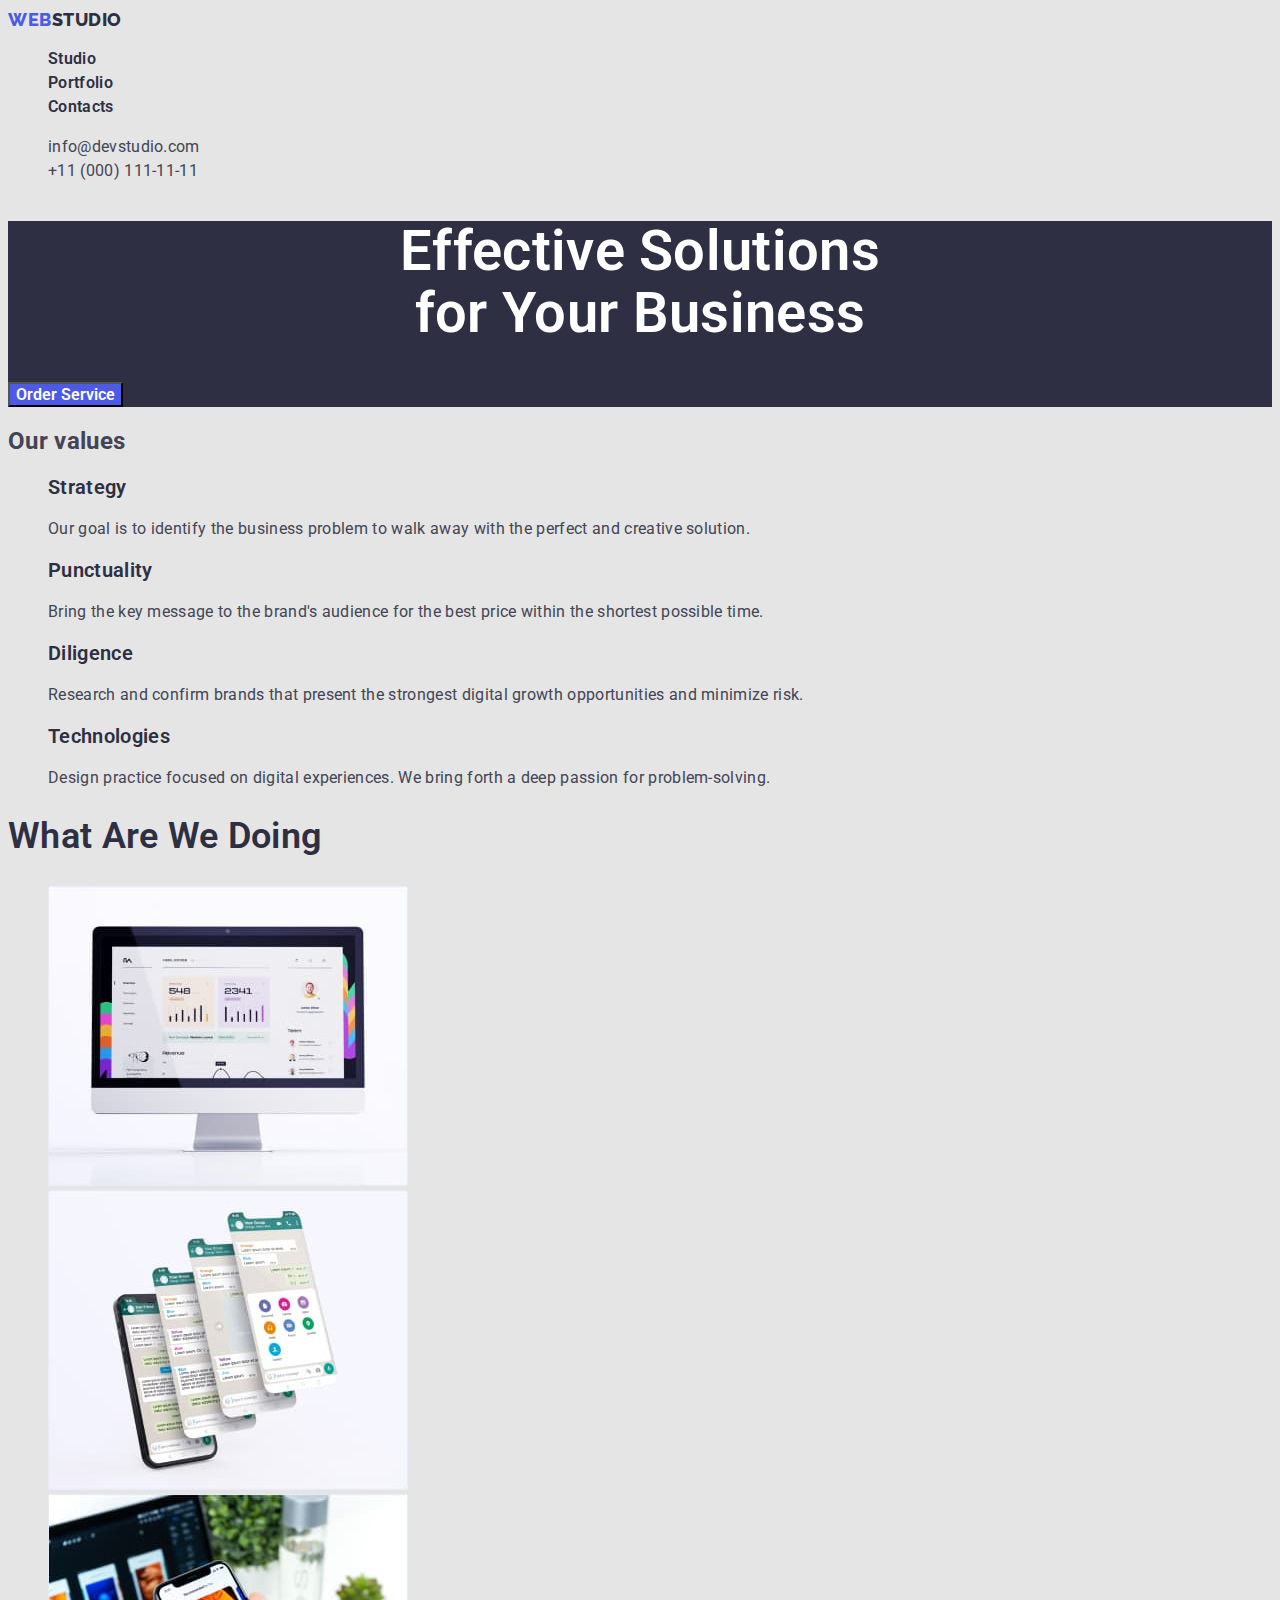
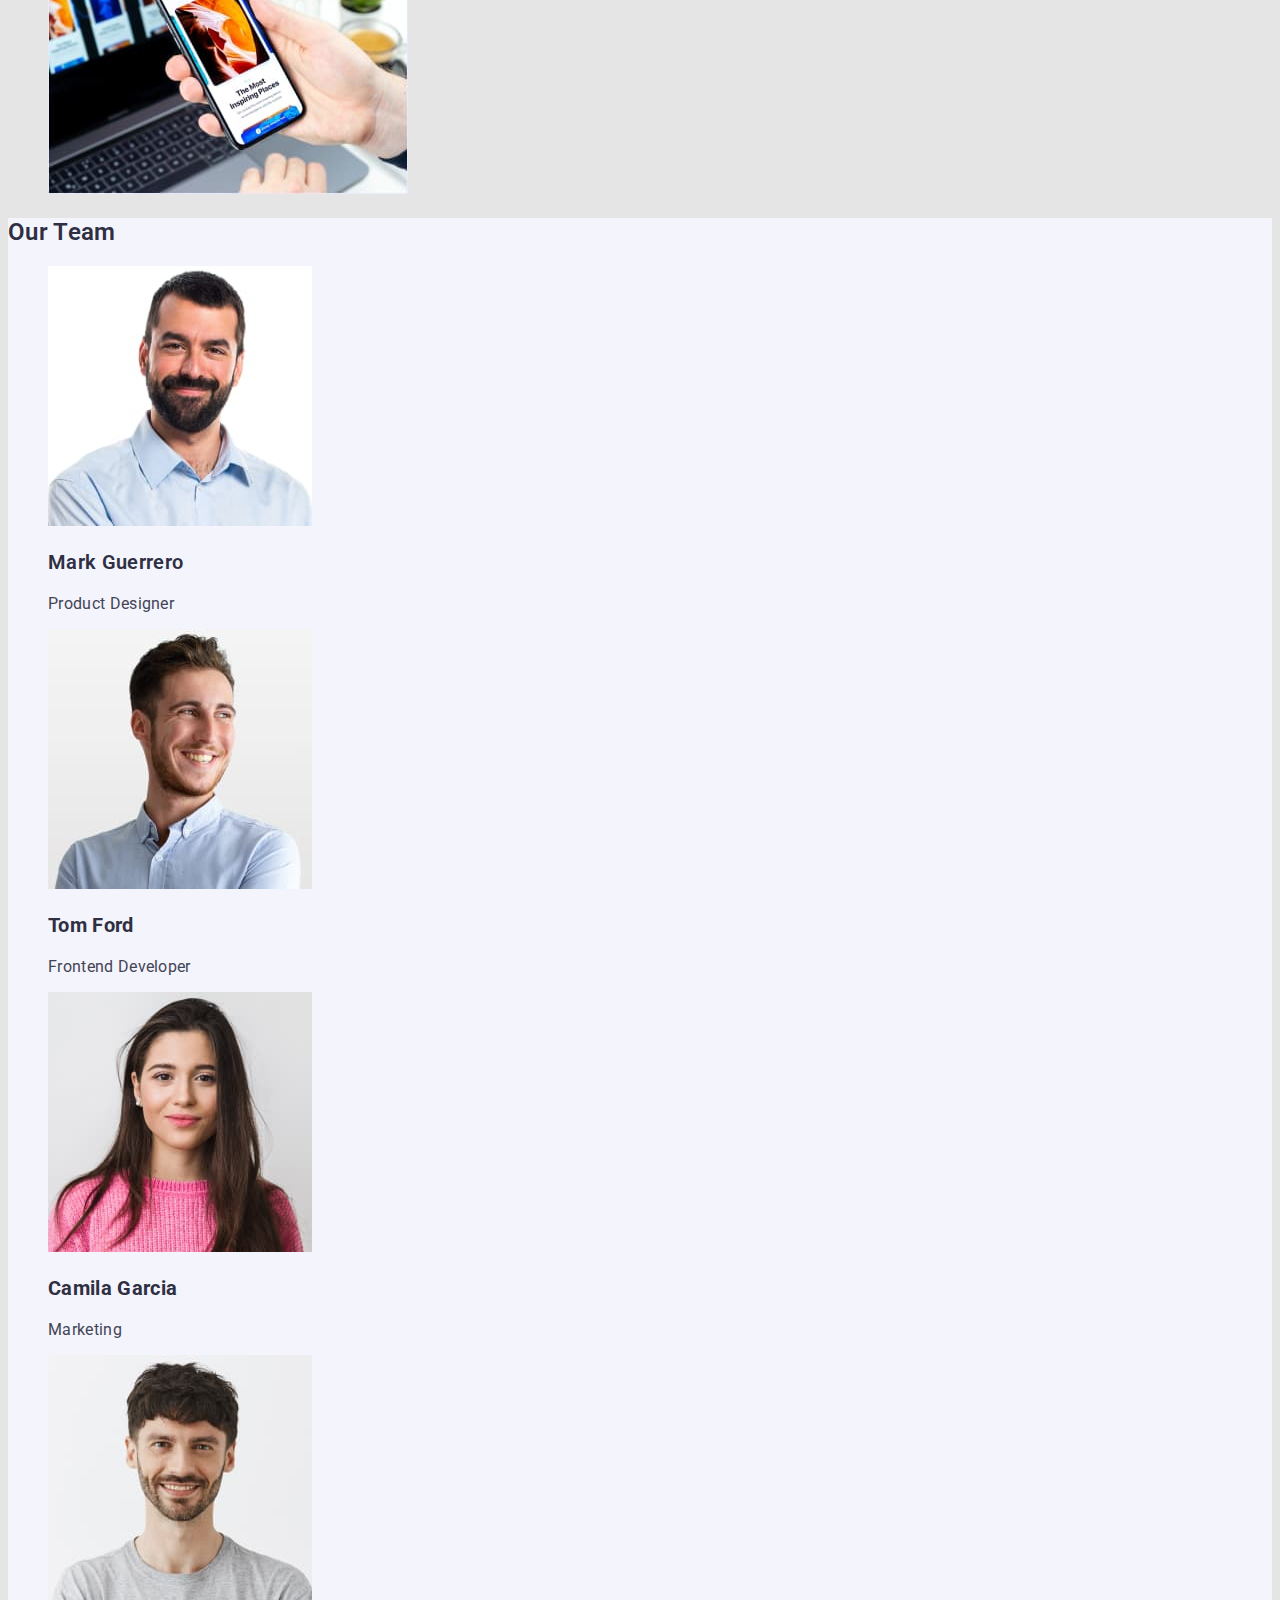
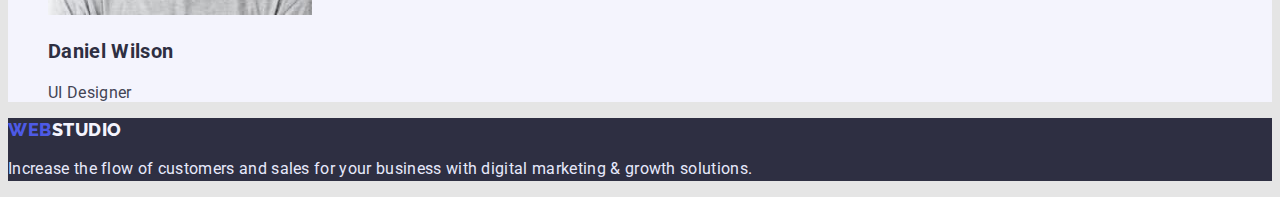
==== index.html @ 4efdd437 "Create a folder" ====
<!DOCTYPE html>
<html lang="en">
	<head>
		<meta charset="UTF-8" />
		<meta http-equiv="X-UA-Compatible" content="IE=edge" />
		<meta name="viewport" content="width=device-width, initial-scale=1.0" />
		<title>Web Studio</title>
		<!-- В даному посиланні шрифти, які були вказані в вимогах до дз + ті, які я знайшла на макеті -->
		<link rel="preconnect" href="https://fonts.googleapis.com" />
		<link rel="preconnect" href="https://fonts.gstatic.com" crossorigin />
		<link
			href="https://fonts.googleapis.com/css2?family=Raleway:wght@600;800&family=Roboto:wght@400;500;700;900&display=swap"
			rel="stylesheet"
		/>
		<link rel="stylesheet" href="./css/styles.css" />
	</head>
	<body>
		<header class="page-header">
			<a href="index.html" class="logo"><span class="logo-front">Web</span>Studio</a>
			<nav class="site-nav">
				<ul class="list">
					<li>
						<a href="" class="link">Studio</a>
					</li>
					<li><a href="./portfolio.html" class="link">Portfolio</a></li>
					<li><a href="" class="link">Contacts</a></li>
				</ul>
			</nav>
			<!-- contacts -->
			<ul class="list">
				<li>
					<a href="mailto:info@devstudio.com" class="contacts">info@devstudio.com</a>
				</li>
				<li>
					<a href="tel:+110001111111" class="contacts">+11 (000) 111-11-11</a>
				</li>
			</ul>
		</header>
		<main>
			<!--Hero-->
			<section class="hero">
				<h1 class="heading">
					Effective Solutions <br />
					for Your Business
				</h1>
				<button type="button" class="hero-btn">Order Service</button>
			</section>
			<!--Values-->
			<section class="values">
				<h2>Our values</h2>
				<!--<h2>Our values</h2> -заголовок, який ми скриємо в CSS, для асистивних технологій  -->
				<ul class="list">
					<li>
						<h3 class="heading">Strategy</h3>
						<p> Our goal is to identify the business problem to walk away with the perfect and creative solution. </p>
					</li>
					<li>
						<h3 class="heading">Punctuality</h3>
						<p> Bring the key message to the brand's audience for the best price within the shortest possible time. </p>
					</li>
					<li>
						<h3 class="heading">Diligence</h3>
						<p>
							Research and confirm brands that present the strongest digital growth opportunities and minimize risk.
						</p>
					</li>
					<li>
						<h3 class="heading">Technologies</h3>
						<p> Design practice focused on digital experiences. We bring forth a deep passion for problem-solving. </p>
					</li>
				</ul>
			</section>

			<!--work-->
			<section class="work">
				<h2 class="heading">What are we doing</h2>
				<ul class="list">
					<li>
						<img src="./images/pc.jpg" alt="Computer screen" width="360" />
					</li>
					<li>
						<img src="./images/phones.jpg" alt="phone with Whatsapp interface" width="360" />
					</li>
					<li>
						<img src="./images/phone.jpg" alt="The phine in the hand" width="360" />
					</li>
				</ul>
			</section>
			<!--Our team-->
			<section class="team">
				<h2 class="heading">Our Team</h2>
				<ul class="list">
					<li>
						<img src="./images/mark-guerrero.jpg" alt="Mark Guerrero" width="264" />
						<h3 class="name heading">Mark Guerrero</h3>
						<p>Product Designer</p>
					</li>
					<li>
						<img src="./images/tom-ford.jpg" alt="Tom Ford" width="264" />
						<h3 class="name">Tom Ford</h3>
						<p>Frontend Developer</p>
					</li>
					<li>
						<img src="./images/camila-garcia.jpg" alt="Camila Garcia" width="264" />
						<h3 class="name">Camila Garcia</h3>
						<p>Marketing</p>
					</li>

					<li>
						<img src="./images/daniel-wilson.jpg" alt="Daniel Wilson" width="264" />
						<h3 class="name">Daniel Wilson</h3>
						<p>UI Designer</p>
					</li>
				</ul>
			</section>
		</main>
		<footer class="footer">
			<a href="index.html" class="logo"><span class="logo-front">Web</span><span class="logo-back">Studio</span></a>
			<p class="footer-text">
				Increase the flow of customers and sales for your business with digital marketing & growth solutions.
			</p>
		</footer>
	</body>
</html>
---- css/styles.css ----
:root {
	--background-color: #e5e5e5;
	--primary-text-color: #434455;
	--secondary-text-color: #2e2f42;
	--secondary-background-color: #f4f4fd;
	--logo-hover-color: #4d5ae5;
	--button-background-color: #e7e9fc;
	--alternative-text-color: #ffffff;
	--active-hero-button: #404bbf;
}
/* main page */
body {
	background-color: var(--background-color);
	color: var(--primary-text-color);
	font-family: "Roboto", sans-serif;
	font-size: 16px;
	letter-spacing: 0.02em;
}
/* general */
a {
	text-decoration: none;
}
.heading {
	font-weight: 600;
}

/* logo */
.logo {
	color: var(--secondary-text-color);
	font-family: "Raleway", sans-serif;
	font-weight: 800;
	font-size: 18px;
	line-height: 1.3;
	letter-spacing: 0.54px;
	text-transform: uppercase;
	cursor: pointer;
}
.logo-front {
	color: #4d5ae5;
}
.logo-back {
	color: var(--secondary-background-color);
}
/* navigation */
.site-nav .link {
	color: var(--secondary-text-color);
	font-weight: 600;
	line-height: 1.5;
	cursor: pointer;
}
.site-nav .link:hover,
.site-nav .link:focus {
	color: var(--primary-text-color);
}
.site-nav .link:active {
	color: var(--logo-hover-color);
}
.list {
	list-style: none;
}
/* contacts */
.contacts {
	color: var(--primary-text-color);
	line-height: 1.5;
}
.contacts:hover,
.contacts:focus {
	color: var(--logo-hover-color);
}

/* hero */
.hero {
	background-color: var(--secondary-text-color);
}
.hero > .heading {
	color: var(--alternative-text-color);
	font-size: 56px;
	line-height: 1.1;
	text-align: center;
}
/* button */
.hero-btn {
	color: var(--alternative-text-color);
	background-color: var(--logo-hover-color);
	font-family: inherit;
	font-weight: 600;
	font-size: 16px;
	line-height: 1.2;
	cursor: pointer;
}
.hero-btn:active {
	background-color: var(--active-hero-button);
}
/* values */
.values .heading {
	color: var(--secondary-text-color);
	font-size: 20px;
	line-height: 1.2;
}
/* work */
.work .heading {
	color: var(--secondary-text-color);
	font-size: 36px;
	line-height: 1.1;
	text-transform: capitalize;
}
/* our team */
.team {
	background-color: var(--secondary-background-color);
}
.team .heading {
	color: var(--secondary-text-color);
	color: var(--secondary-text-color);
}
.team .name {
	color: var(--secondary-text-color);
	font-size: 20px;
	line-height: 1.2;
}
/* footer */
.footer {
	background-color: var(--secondary-text-color);
}
.footer-text {
	color: var(--button-background-color);
	line-height: 1.5;
}
/* portfolio  */
.portfolio-btn {
	background-color: var(--button-background-color);
	color: var(--logo-hover-color);
	font-family: inherit;
	font-weight: 600;
	font-size: 16px;
	line-height: 1.5;
	cursor: pointer;
}
.portfolio-btn:hover,
.portfolio-btn:focus {
	background-color: #4d5ae5;
	color: var(--alternative-text-color);
}
/* projects */
.projects .heading {
	color: var(--secondary-text-color);
	font-weight: 600;
	font-size: 20px;
	line-height: 1.2;
}
.projects .project-category {
	color: var(--primary-text-color);
	font-weight: 400;
	line-height: 1.5;
}
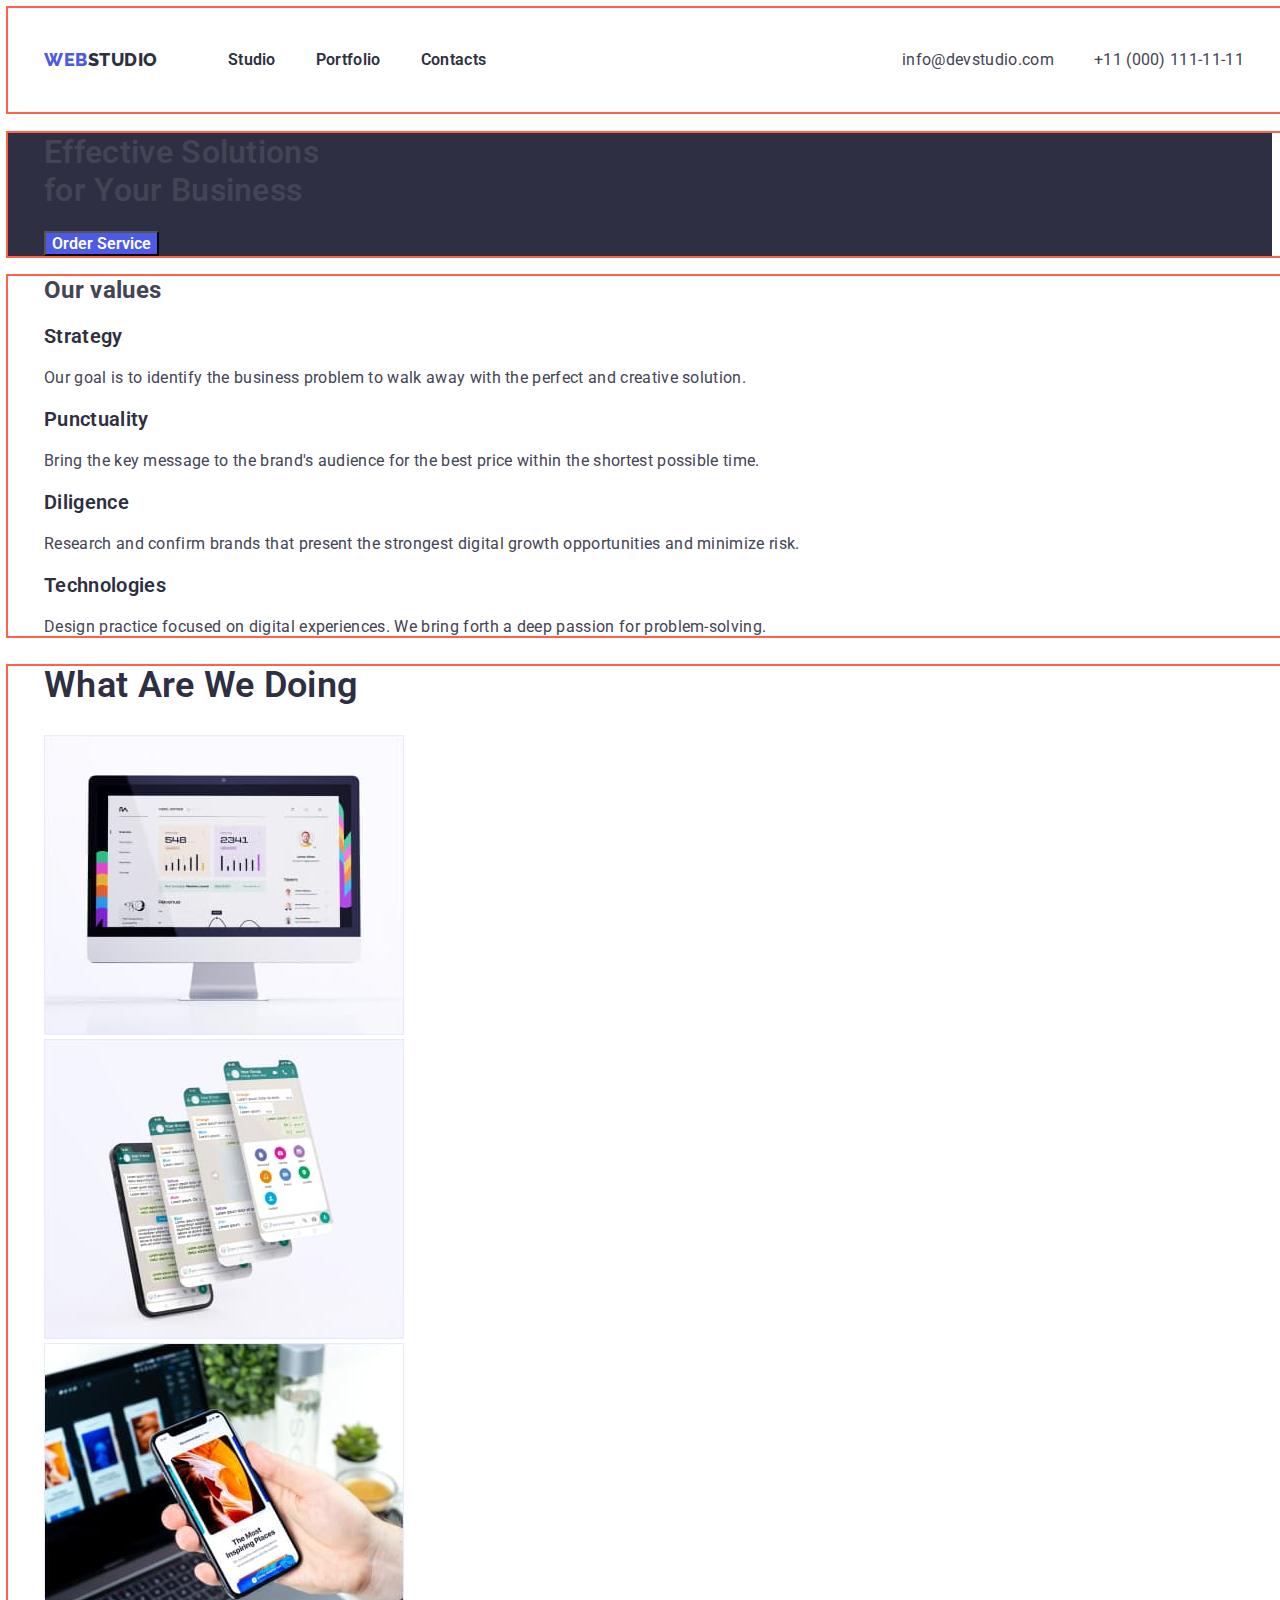
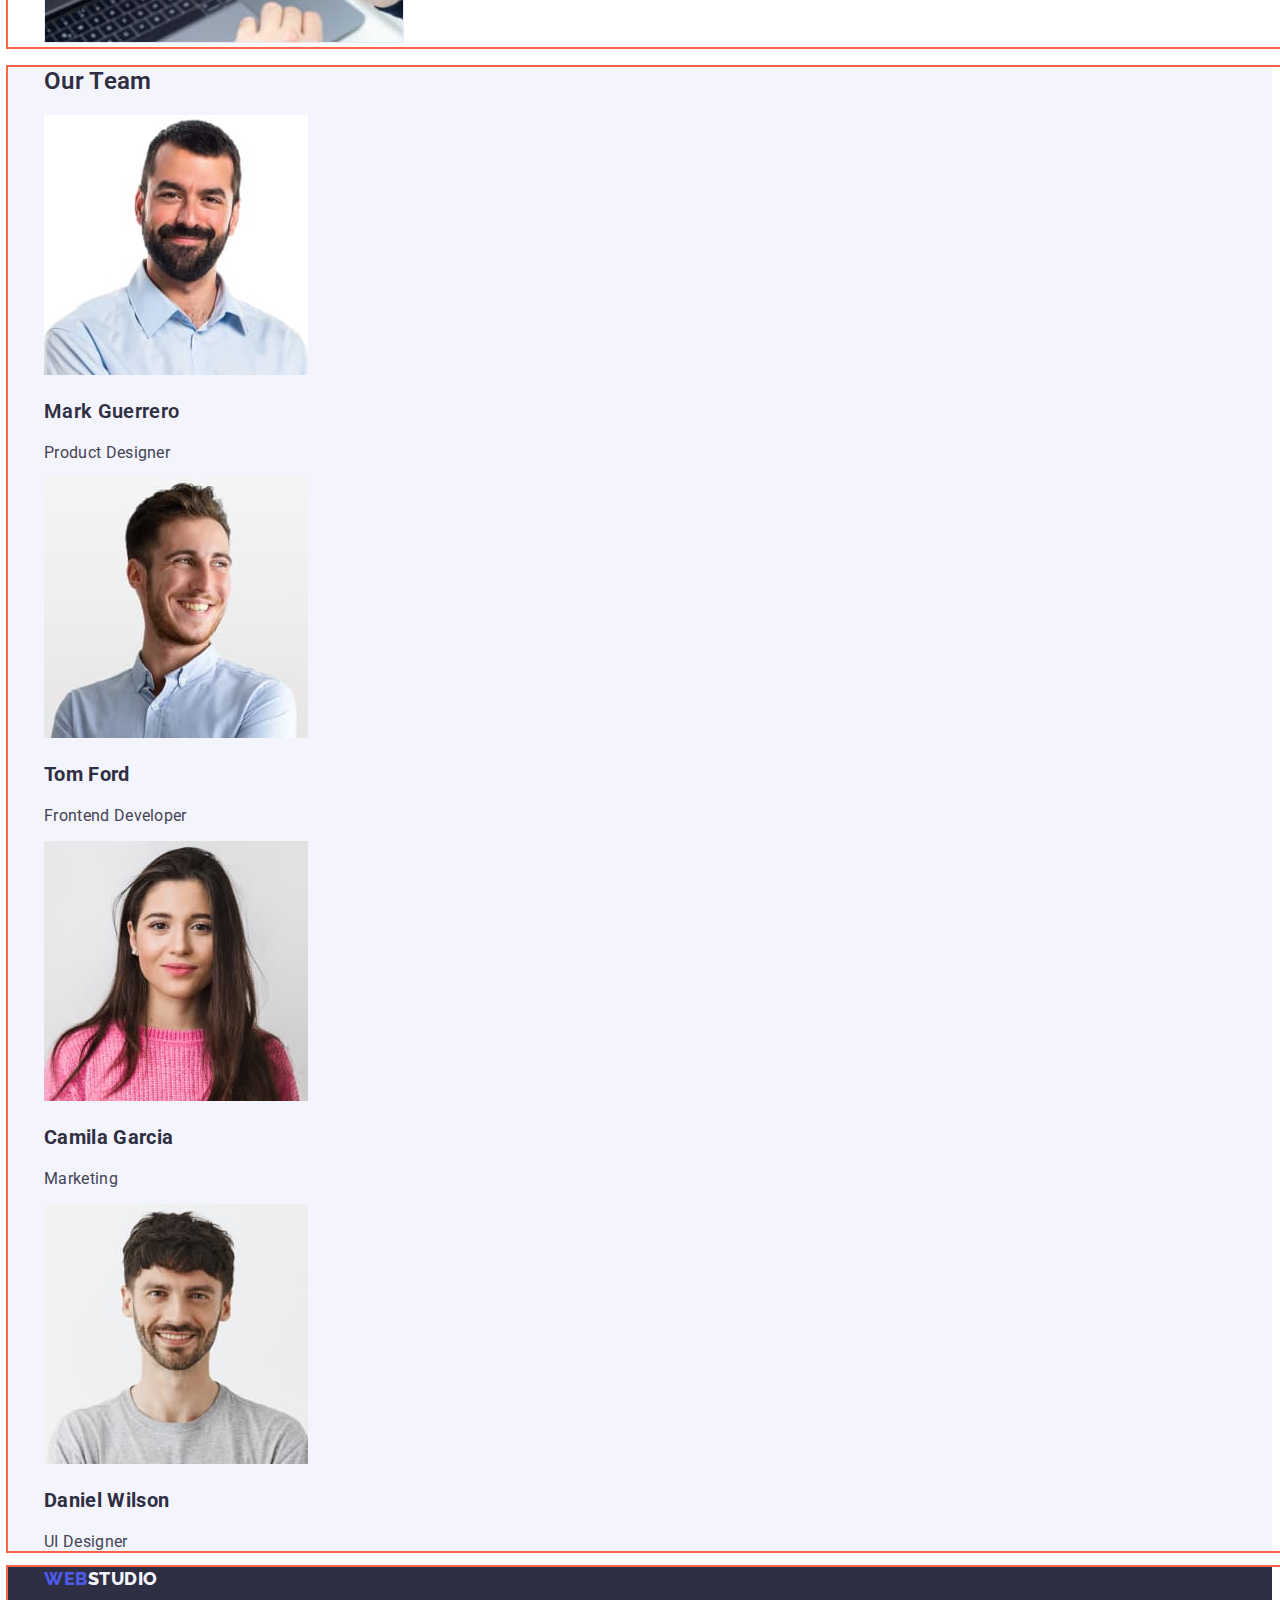
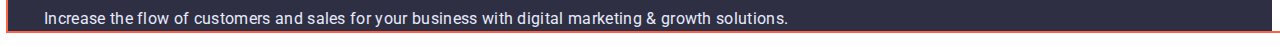
==== commit d64ff214: "Styled header" ====
--- a/index.html
+++ b/index.html
@@ -5,120 +5,141 @@
 		<meta http-equiv="X-UA-Compatible" content="IE=edge" />
 		<meta name="viewport" content="width=device-width, initial-scale=1.0" />
 		<title>Web Studio</title>
-		<!-- В даному посиланні шрифти, які були вказані в вимогах до дз + ті, які я знайшла на макеті -->
 		<link rel="preconnect" href="https://fonts.googleapis.com" />
 		<link rel="preconnect" href="https://fonts.gstatic.com" crossorigin />
 		<link
 			href="https://fonts.googleapis.com/css2?family=Raleway:wght@600;800&family=Roboto:wght@400;500;700;900&display=swap"
 			rel="stylesheet"
 		/>
+		<link
+			rel="stylesheet"
+			href="https://cdnjs.cloudflare.com/ajax/libs/modern-normalize/1.1.0/modern-normalize.min.css"
+			integrity="sha512-wpPYUAdjBVSE4KJnH1VR1HeZfpl1ub8YT/NKx4PuQ5NmX2tKuGu6U/JRp5y+Y8XG2tV+wKQpNHVUX03MfMFn9Q=="
+			crossorigin="anonymous"
+			referrerpolicy="no-referrer"
+		/>
 		<link rel="stylesheet" href="./css/styles.css" />
 	</head>
 	<body>
 		<header class="page-header">
-			<a href="index.html" class="logo"><span class="logo-front">Web</span>Studio</a>
-			<nav class="site-nav">
-				<ul class="list">
-					<li>
-						<a href="" class="link">Studio</a>
+			<div class="container main-nav">
+				<a href="index.html" class="logo"><span class="logo-front">Web</span>Studio</a>
+				<nav class="site-nav">
+					<ul class="list">
+						<li class="item">
+							<a href="" class="link">Studio</a>
+						</li>
+						<li class="item"><a href="./portfolio.html" class="link">Portfolio</a></li>
+						<li class="item"><a href="" class="link">Contacts</a></li>
+					</ul>
+				</nav>
+				<!-- contacts -->
+				<ul class="list contacts">
+					<li class="item">
+						<a href="mailto:info@devstudio.com" class="contacts">info@devstudio.com</a>
 					</li>
-					<li><a href="./portfolio.html" class="link">Portfolio</a></li>
-					<li><a href="" class="link">Contacts</a></li>
+					<li class="item">
+						<a href="tel:+110001111111" class="contacts">+11 (000) 111-11-11</a>
+					</li>
 				</ul>
-			</nav>
-			<!-- contacts -->
-			<ul class="list">
-				<li>
-					<a href="mailto:info@devstudio.com" class="contacts">info@devstudio.com</a>
-				</li>
-				<li>
-					<a href="tel:+110001111111" class="contacts">+11 (000) 111-11-11</a>
-				</li>
-			</ul>
+			</div>
 		</header>
 		<main>
 			<!--Hero-->
 			<section class="hero">
-				<h1 class="heading">
-					Effective Solutions <br />
-					for Your Business
-				</h1>
-				<button type="button" class="hero-btn">Order Service</button>
+				<div class="container">
+					<h1 class="heading">
+						Effective Solutions <br />
+						for Your Business
+					</h1>
+					<button type="button" class="hero-btn">Order Service</button>
+				</div>
 			</section>
 			<!--Values-->
 			<section class="values">
-				<h2>Our values</h2>
-				<!--<h2>Our values</h2> -заголовок, який ми скриємо в CSS, для асистивних технологій  -->
-				<ul class="list">
-					<li>
-						<h3 class="heading">Strategy</h3>
-						<p> Our goal is to identify the business problem to walk away with the perfect and creative solution. </p>
-					</li>
-					<li>
-						<h3 class="heading">Punctuality</h3>
-						<p> Bring the key message to the brand's audience for the best price within the shortest possible time. </p>
-					</li>
-					<li>
-						<h3 class="heading">Diligence</h3>
-						<p>
-							Research and confirm brands that present the strongest digital growth opportunities and minimize risk.
-						</p>
-					</li>
-					<li>
-						<h3 class="heading">Technologies</h3>
-						<p> Design practice focused on digital experiences. We bring forth a deep passion for problem-solving. </p>
-					</li>
-				</ul>
+				<div class="container">
+					<h2>Our values</h2>
+					<!--<h2>Our values</h2> -заголовок, який ми скриємо в CSS, для асистивних технологій  -->
+					<ul class="list">
+						<li>
+							<h3 class="heading">Strategy</h3>
+							<p> Our goal is to identify the business problem to walk away with the perfect and creative solution. </p>
+						</li>
+						<li>
+							<h3 class="heading">Punctuality</h3>
+							<p>
+								Bring the key message to the brand's audience for the best price within the shortest possible time.
+							</p>
+						</li>
+						<li>
+							<h3 class="heading">Diligence</h3>
+							<p>
+								Research and confirm brands that present the strongest digital growth opportunities and minimize risk.
+							</p>
+						</li>
+						<li>
+							<h3 class="heading">Technologies</h3>
+							<p>
+								Design practice focused on digital experiences. We bring forth a deep passion for problem-solving.
+							</p>
+						</li>
+					</ul>
+				</div>
 			</section>
 
 			<!--work-->
 			<section class="work">
-				<h2 class="heading">What are we doing</h2>
-				<ul class="list">
-					<li>
-						<img src="./images/pc.jpg" alt="Computer screen" width="360" />
-					</li>
-					<li>
-						<img src="./images/phones.jpg" alt="phone with Whatsapp interface" width="360" />
-					</li>
-					<li>
-						<img src="./images/phone.jpg" alt="The phine in the hand" width="360" />
-					</li>
-				</ul>
+				<div class="container">
+					<h2 class="heading">What are we doing</h2>
+					<ul class="list">
+						<li>
+							<img src="./images/pc.jpg" alt="Computer screen" width="360" />
+						</li>
+						<li>
+							<img src="./images/phones.jpg" alt="phone with Whatsapp interface" width="360" />
+						</li>
+						<li>
+							<img src="./images/phone.jpg" alt="The phine in the hand" width="360" />
+						</li> </ul
+				></div>
 			</section>
 			<!--Our team-->
 			<section class="team">
-				<h2 class="heading">Our Team</h2>
-				<ul class="list">
-					<li>
-						<img src="./images/mark-guerrero.jpg" alt="Mark Guerrero" width="264" />
-						<h3 class="name heading">Mark Guerrero</h3>
-						<p>Product Designer</p>
-					</li>
-					<li>
-						<img src="./images/tom-ford.jpg" alt="Tom Ford" width="264" />
-						<h3 class="name">Tom Ford</h3>
-						<p>Frontend Developer</p>
-					</li>
-					<li>
-						<img src="./images/camila-garcia.jpg" alt="Camila Garcia" width="264" />
-						<h3 class="name">Camila Garcia</h3>
-						<p>Marketing</p>
-					</li>
+				<div class="container">
+					<h2 class="heading">Our Team</h2>
+					<ul class="list">
+						<li>
+							<img src="./images/mark-guerrero.jpg" alt="Mark Guerrero" width="264" />
+							<h3 class="name heading">Mark Guerrero</h3>
+							<p>Product Designer</p>
+						</li>
+						<li>
+							<img src="./images/tom-ford.jpg" alt="Tom Ford" width="264" />
+							<h3 class="name">Tom Ford</h3>
+							<p>Frontend Developer</p>
+						</li>
+						<li>
+							<img src="./images/camila-garcia.jpg" alt="Camila Garcia" width="264" />
+							<h3 class="name">Camila Garcia</h3>
+							<p>Marketing</p>
+						</li>
 
-					<li>
-						<img src="./images/daniel-wilson.jpg" alt="Daniel Wilson" width="264" />
-						<h3 class="name">Daniel Wilson</h3>
-						<p>UI Designer</p>
-					</li>
-				</ul>
+						<li>
+							<img src="./images/daniel-wilson.jpg" alt="Daniel Wilson" width="264" />
+							<h3 class="name">Daniel Wilson</h3>
+							<p>UI Designer</p>
+						</li>
+					</ul></div
+				>
 			</section>
 		</main>
 		<footer class="footer">
-			<a href="index.html" class="logo"><span class="logo-front">Web</span><span class="logo-back">Studio</span></a>
-			<p class="footer-text">
-				Increase the flow of customers and sales for your business with digital marketing & growth solutions.
-			</p>
+			<div class="container">
+				<a href="index.html" class="logo"><span class="logo-front">Web</span><span class="logo-back">Studio</span></a>
+				<p class="footer-text">
+					Increase the flow of customers and sales for your business with digital marketing & growth solutions.
+				</p>
+			</div>
 		</footer>
 	</body>
 </html>
--- a/css/styles.css
+++ b/css/styles.css
@@ -1,5 +1,5 @@
 :root {
-	--background-color: #e5e5e5;
+	--background-color: #ffffff;
 	--primary-text-color: #434455;
 	--secondary-text-color: #2e2f42;
 	--secondary-background-color: #f4f4fd;
@@ -20,12 +20,28 @@
 a {
 	text-decoration: none;
 }
+ul {
+	padding-left: 0;
+}
+
+.container {
+	width: 1200px;
+	margin: 0 auto;
+	padding: 0 36px;
+	outline: solid 2px tomato;
+}
+
 .heading {
 	font-weight: 600;
 }
-
+/* header */
+.main-nav {
+	display: flex;
+	align-items: center;
+}
 /* logo */
 .logo {
+	margin-right: 70px;
 	color: var(--secondary-text-color);
 	font-family: "Raleway", sans-serif;
 	font-weight: 800;
@@ -42,8 +58,20 @@
 	color: var(--secondary-background-color);
 }
 /* navigation */
+.site-nav > .list {
+	display: flex;
+	margin-left: auto;
+}
+.site-nav .item:not(:last-child) {
+	margin-right: 40px;
+}
 .site-nav .link {
+	display: block;
+	padding-top: 24px;
+	padding-bottom: 24px;
+
 	color: var(--secondary-text-color);
+
 	font-weight: 600;
 	line-height: 1.5;
 	cursor: pointer;
@@ -59,6 +87,13 @@
 	list-style: none;
 }
 /* contacts */
+.list.contacts {
+	display: flex;
+	margin-left: auto;
+}
+.contacts > .item:not(:last-child) {
+	margin-right: 40px;
+}
 .contacts {
 	color: var(--primary-text-color);
 	line-height: 1.5;
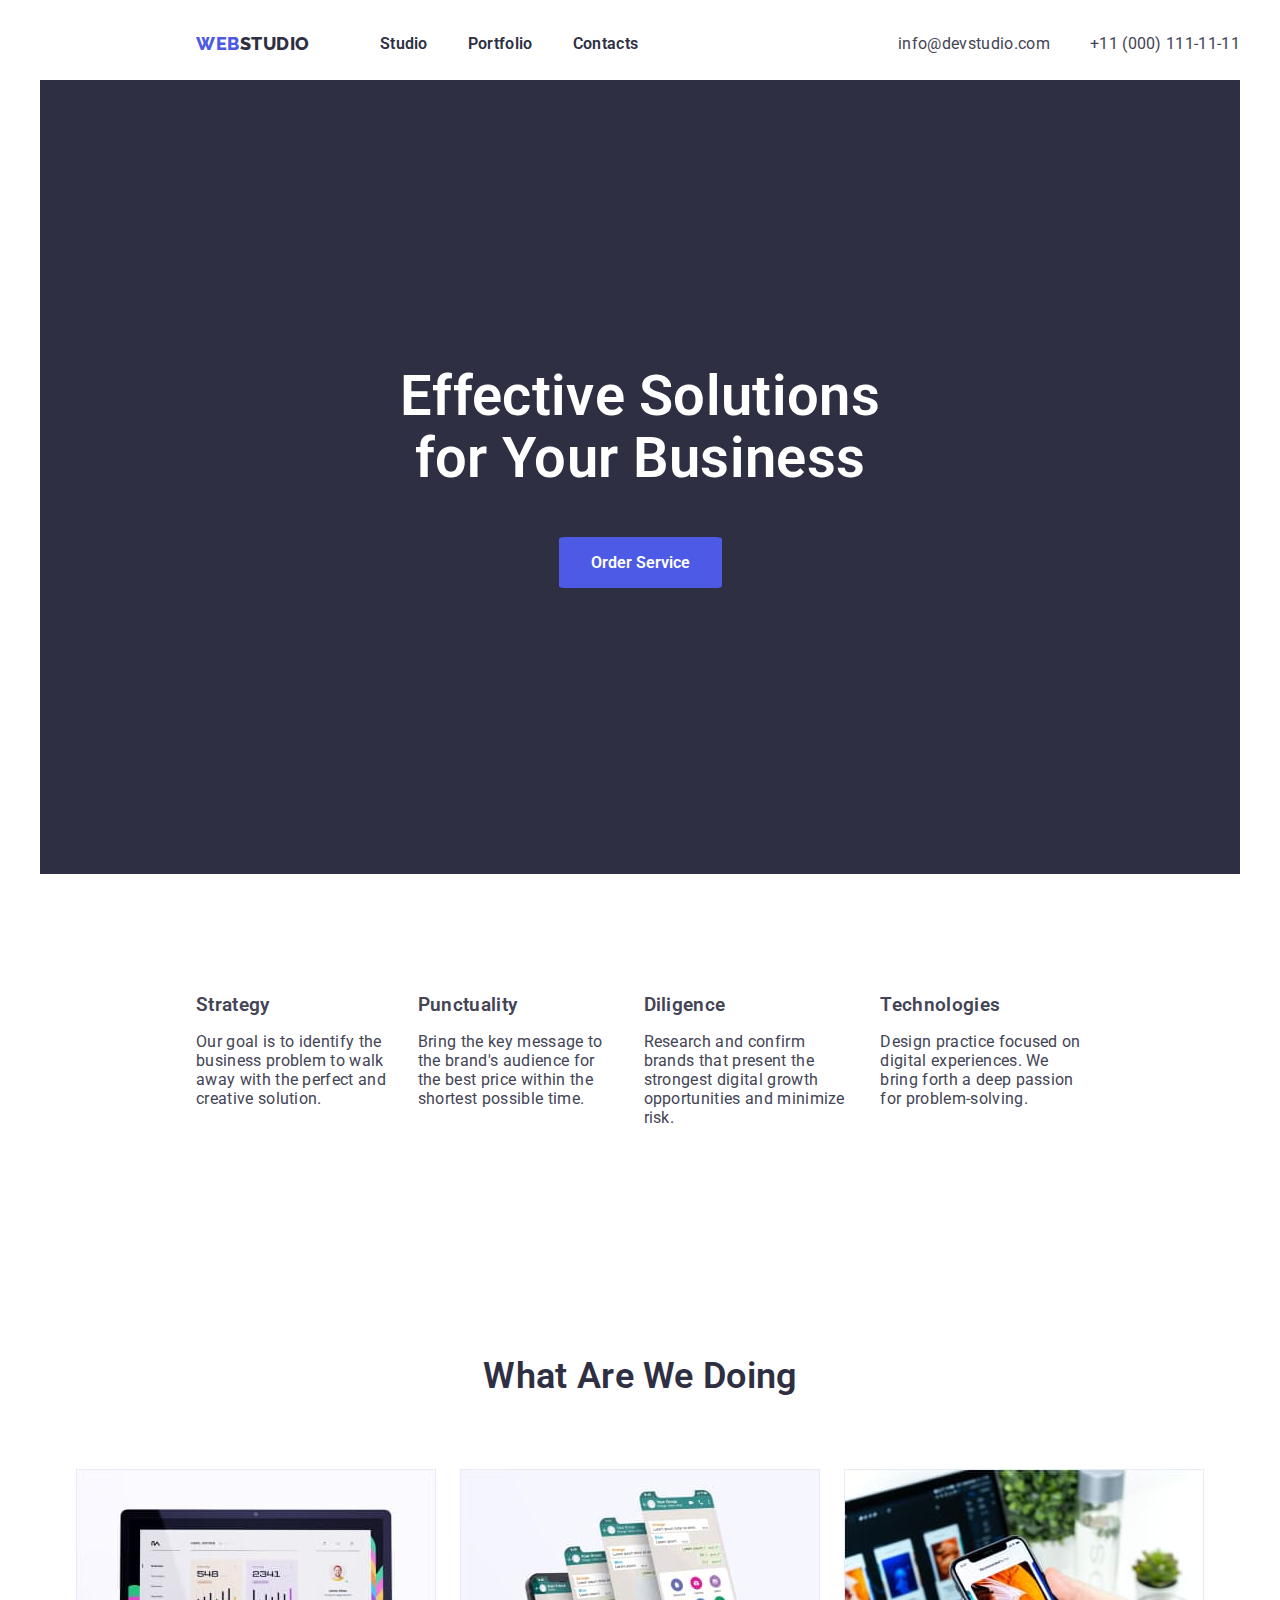
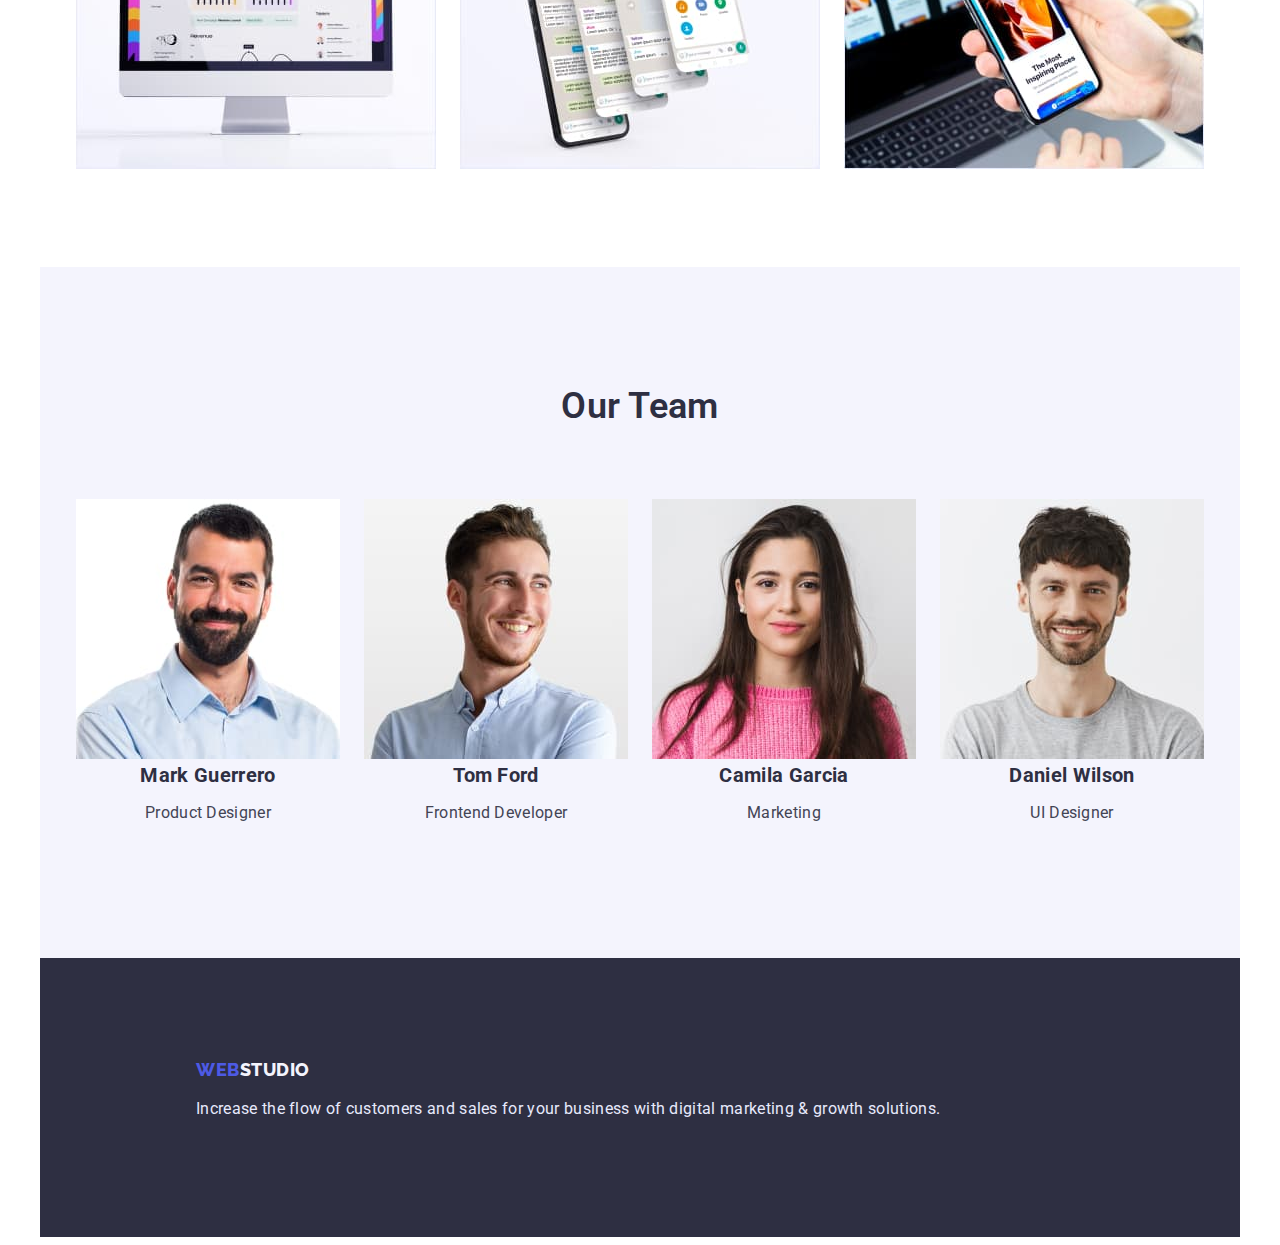
==== commit 523f4528: "Styled pg 1" ====
--- a/index.html
+++ b/index.html
@@ -46,38 +46,36 @@
 		</header>
 		<main>
 			<!--Hero-->
-			<section class="hero">
-				<div class="container">
-					<h1 class="heading">
-						Effective Solutions <br />
-						for Your Business
-					</h1>
-					<button type="button" class="hero-btn">Order Service</button>
-				</div>
+			<div class="container">
+			<section class="hero section">
+				<h1 class="heading">
+					Effective Solutions <br />
+					for Your Business
+				</h1>
+				<button type="button" class="hero-btn">Order Service</button>
 			</section>
 			<!--Values-->
-			<section class="values">
+			<section class="values section">
 				<div class="container">
-					<h2>Our values</h2>
-					<!--<h2>Our values</h2> -заголовок, який ми скриємо в CSS, для асистивних технологій  -->
+					<h2 class="visually-hidden">Our values</h2>
 					<ul class="list">
-						<li>
+						<li class="item">
 							<h3 class="heading">Strategy</h3>
 							<p> Our goal is to identify the business problem to walk away with the perfect and creative solution. </p>
 						</li>
-						<li>
+						<li class="item">
 							<h3 class="heading">Punctuality</h3>
 							<p>
 								Bring the key message to the brand's audience for the best price within the shortest possible time.
 							</p>
 						</li>
-						<li>
+						<li class="item">
 							<h3 class="heading">Diligence</h3>
 							<p>
 								Research and confirm brands that present the strongest digital growth opportunities and minimize risk.
 							</p>
 						</li>
-						<li>
+						<li class="item">
 							<h3 class="heading">Technologies</h3>
 							<p>
 								Design practice focused on digital experiences. We bring forth a deep passion for problem-solving.
@@ -88,43 +86,43 @@
 			</section>
 
 			<!--work-->
-			<section class="work">
+			<section class="work section">
 				<div class="container">
 					<h2 class="heading">What are we doing</h2>
 					<ul class="list">
-						<li>
+						<li class="item class="item"">
 							<img src="./images/pc.jpg" alt="Computer screen" width="360" />
 						</li>
-						<li>
+						<li class="item class="item"">
 							<img src="./images/phones.jpg" alt="phone with Whatsapp interface" width="360" />
 						</li>
-						<li>
+						<li class="item class="item"">
 							<img src="./images/phone.jpg" alt="The phine in the hand" width="360" />
 						</li> </ul
 				></div>
 			</section>
 			<!--Our team-->
-			<section class="team">
+			<section class="team section">
 				<div class="container">
 					<h2 class="heading">Our Team</h2>
 					<ul class="list">
-						<li>
+						<li class="item">
 							<img src="./images/mark-guerrero.jpg" alt="Mark Guerrero" width="264" />
-							<h3 class="name heading">Mark Guerrero</h3>
+							<h3 class="name">Mark Guerrero</h3>
 							<p>Product Designer</p>
 						</li>
-						<li>
+						<li class="item">
 							<img src="./images/tom-ford.jpg" alt="Tom Ford" width="264" />
 							<h3 class="name">Tom Ford</h3>
 							<p>Frontend Developer</p>
 						</li>
-						<li>
+						<li class="item">
 							<img src="./images/camila-garcia.jpg" alt="Camila Garcia" width="264" />
 							<h3 class="name">Camila Garcia</h3>
 							<p>Marketing</p>
 						</li>
 
-						<li>
+						<li class="item">
 							<img src="./images/daniel-wilson.jpg" alt="Daniel Wilson" width="264" />
 							<h3 class="name">Daniel Wilson</h3>
 							<p>UI Designer</p>
@@ -134,7 +132,7 @@
 			</section>
 		</main>
 		<footer class="footer">
-			<div class="container">
+			<div class="container footer">
 				<a href="index.html" class="logo"><span class="logo-front">Web</span><span class="logo-back">Studio</span></a>
 				<p class="footer-text">
 					Increase the flow of customers and sales for your business with digital marketing & growth solutions.
--- a/css/styles.css
+++ b/css/styles.css
@@ -22,18 +22,29 @@
 }
 ul {
 	padding-left: 0;
-}
-
+	margin-top: 0;
+	margin-bottom: 0;
+}
+h1,
+h2,
+h3,
+h4 {
+	margin: 0;
+}
 .container {
 	width: 1200px;
 	margin: 0 auto;
-	padding: 0 36px;
-	outline: solid 2px tomato;
+	/* outline: solid 2px tomato; */
+}
+.section {
+	padding-top: 94px;
+	padding-bottom: 94px;
 }
 
 .heading {
 	font-weight: 600;
 }
+
 /* header */
 .main-nav {
 	display: flex;
@@ -42,6 +53,7 @@
 /* logo */
 .logo {
 	margin-right: 70px;
+	margin-left: 156px;
 	color: var(--secondary-text-color);
 	font-family: "Raleway", sans-serif;
 	font-weight: 800;
@@ -106,8 +118,13 @@
 /* hero */
 .hero {
 	background-color: var(--secondary-text-color);
-}
-.hero > .heading {
+	margin-top: 0;
+	text-align: center;
+}
+.hero .heading {
+	margin: 0;
+	padding-top: 192px;
+	margin-bottom: 48px;
 	color: var(--alternative-text-color);
 	font-size: 56px;
 	line-height: 1.1;
@@ -115,6 +132,10 @@
 }
 /* button */
 .hero-btn {
+	margin-bottom: 192px;
+	padding: 16px 32px;
+	border: 0;
+	border-radius: 4%;
 	color: var(--alternative-text-color);
 	background-color: var(--logo-hover-color);
 	font-family: inherit;
@@ -127,38 +148,89 @@
 	background-color: var(--active-hero-button);
 }
 /* values */
-.values .heading {
+.values.section {
+	padding-top: 120px;
+	padding-bottom: 120px;
+}
+
+.values > .heading {
 	color: var(--secondary-text-color);
 	font-size: 20px;
 	line-height: 1.2;
 }
+.values .list {
+	display: flex;
+	margin-left: 156px;
+	margin-right: 156px;
+}
+.values .item:not(:last-child) {
+	margin-right: 24px;
+}
+.visually-hidden {
+	position: absolute;
+	width: 1px;
+	height: 1px;
+	margin: -1px;
+	border: 0;
+	padding: 0;
+	clip: rect(0 0 0 0);
+	overflow: hidden;
+}
 /* work */
+.work {
+	text-align: center;
+}
 .work .heading {
+	margin-bottom: 72px;
 	color: var(--secondary-text-color);
 	font-size: 36px;
 	line-height: 1.1;
 	text-transform: capitalize;
 }
+.work .list {
+	display: flex;
+	justify-content: center;
+	margin-top: auto;
+}
+.work .item:not(:last-child) {
+	margin-right: 24px;
+}
 /* our team */
 .team {
 	background-color: var(--secondary-background-color);
+	text-align: center;
+	padding-top: 120px;
+	padding-bottom: 120px;
 }
 .team .heading {
 	color: var(--secondary-text-color);
 	color: var(--secondary-text-color);
+	margin-bottom: 72px;
+	font-size: 36px;
+	line-height: 1.1;
 }
 .team .name {
 	color: var(--secondary-text-color);
 	font-size: 20px;
 	line-height: 1.2;
 }
+.team .list {
+	display: flex;
+	justify-content: center;
+}
+.team .item:not(:last-child) {
+	margin-right: 24px;
+}
 /* footer */
-.footer {
+.container.footer {
 	background-color: var(--secondary-text-color);
+	padding-top: 100px;
+	padding-bottom: 100px;
 }
 .footer-text {
 	color: var(--button-background-color);
 	line-height: 1.5;
+	padding-left: 156px;
 }
 /* portfolio  */
 .portfolio-btn {
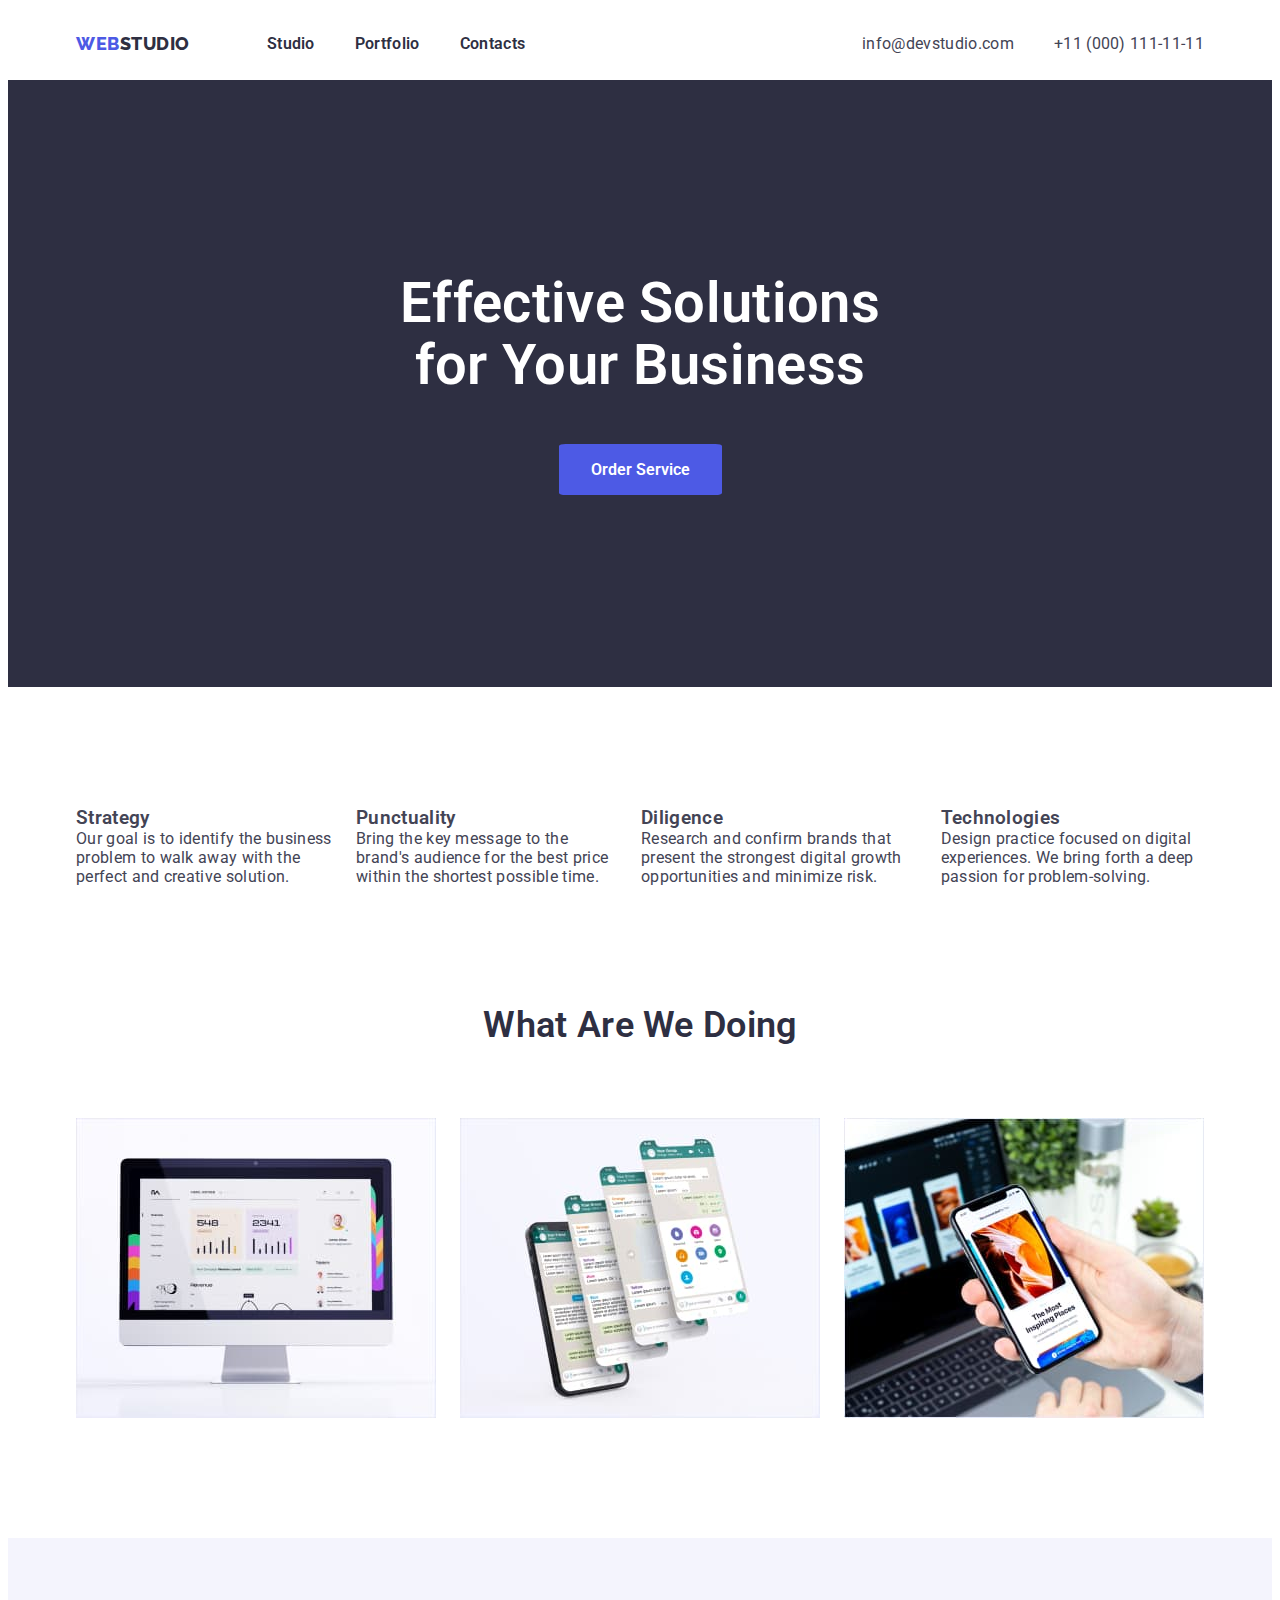
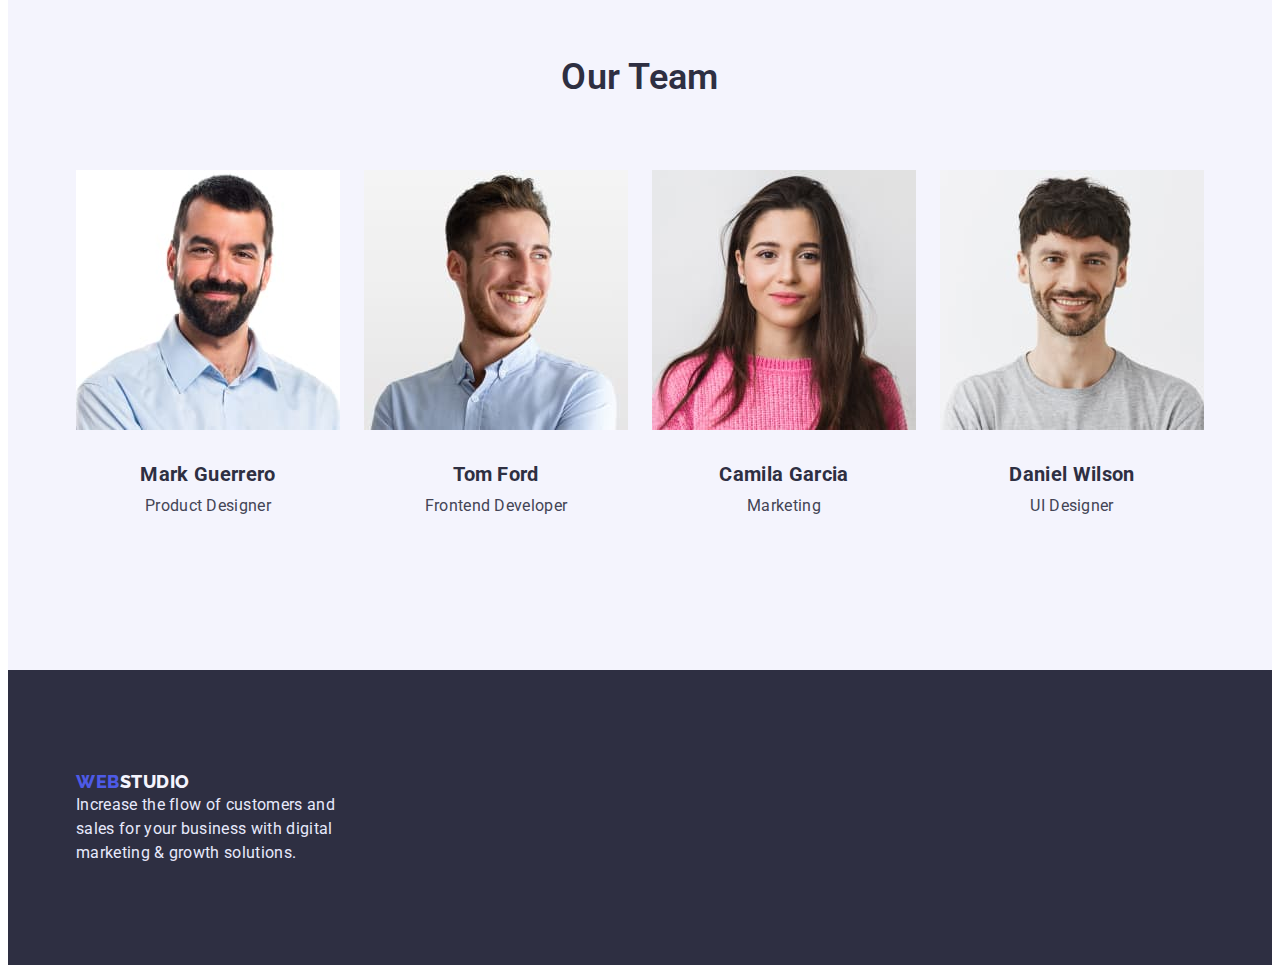
==== commit 9ef2b77a: "Styled both pages with css" ====
--- a/index.html
+++ b/index.html
@@ -27,7 +27,7 @@
 				<nav class="site-nav">
 					<ul class="list">
 						<li class="item">
-							<a href="" class="link">Studio</a>
+							<a href="./index.html" class="link">Studio</a>
 						</li>
 						<li class="item"><a href="./portfolio.html" class="link">Portfolio</a></li>
 						<li class="item"><a href="" class="link">Contacts</a></li>
@@ -46,17 +46,17 @@
 		</header>
 		<main>
 			<!--Hero-->
-			<div class="container">
-			<section class="hero section">
+			<section class="hero">
+				<div class="container">
 				<h1 class="heading">
 					Effective Solutions <br />
 					for Your Business
 				</h1>
-				<button type="button" class="hero-btn">Order Service</button>
+				<button type="button" class="hero-btn">Order Service</button></div>
 			</section>
 			<!--Values-->
+							<div class="container">
 			<section class="values section">
-				<div class="container">
 					<h2 class="visually-hidden">Our values</h2>
 					<ul class="list">
 						<li class="item">
@@ -86,8 +86,7 @@
 			</section>
 
 			<!--work-->
-			<section class="work section">
-				<div class="container">
+							<div class="container"><section class="work section">
 					<h2 class="heading">What are we doing</h2>
 					<ul class="list">
 						<li class="item class="item"">
@@ -101,33 +100,34 @@
 						</li> </ul
 				></div>
 			</section>
-			<!--Our team-->
-			<section class="team section">
-				<div class="container">
+			<!--Our team-->	
+			<div class="team-background">
+			<div class="container">
+<section class="team section">
 					<h2 class="heading">Our Team</h2>
 					<ul class="list">
 						<li class="item">
-							<img src="./images/mark-guerrero.jpg" alt="Mark Guerrero" width="264" />
+							<img src="./images/mark-guerrero.jpg" alt="Mark Guerrero" width="264" class="photo" />
 							<h3 class="name">Mark Guerrero</h3>
-							<p>Product Designer</p>
+							<p class="position">Product Designer</p>
 						</li>
 						<li class="item">
-							<img src="./images/tom-ford.jpg" alt="Tom Ford" width="264" />
+							<img src="./images/tom-ford.jpg" alt="Tom Ford" width="264" class="photo" />
 							<h3 class="name">Tom Ford</h3>
-							<p>Frontend Developer</p>
+							<p class="position">Frontend Developer</p>
 						</li>
 						<li class="item">
-							<img src="./images/camila-garcia.jpg" alt="Camila Garcia" width="264" />
+							<img src="./images/camila-garcia.jpg" alt="Camila Garcia" width="264" class="photo" />
 							<h3 class="name">Camila Garcia</h3>
-							<p>Marketing</p>
+							<p class="position">Marketing</p>
 						</li>
 
 						<li class="item">
-							<img src="./images/daniel-wilson.jpg" alt="Daniel Wilson" width="264" />
+							<img src="./images/daniel-wilson.jpg" alt="Daniel Wilson" width="264" class="photo" />
 							<h3 class="name">Daniel Wilson</h3>
-							<p>UI Designer</p>
+							<p class="position">UI Designer</p>
 						</li>
-					</ul></div
+					</ul></div>	</div
 				>
 			</section>
 		</main>
--- a/css/styles.css
+++ b/css/styles.css
@@ -20,10 +20,16 @@
 a {
 	text-decoration: none;
 }
+p {
+	margin: 0;
+}
 ul {
 	padding-left: 0;
 	margin-top: 0;
 	margin-bottom: 0;
+}
+li {
+	list-style: none;
 }
 h1,
 h2,
@@ -31,14 +37,18 @@
 h4 {
 	margin: 0;
 }
+img {
+	display: block;
+	max-width: 100%;
+}
+
 .container {
-	width: 1200px;
+	width: 1128px;
 	margin: 0 auto;
-	/* outline: solid 2px tomato; */
 }
 .section {
-	padding-top: 94px;
-	padding-bottom: 94px;
+	padding-top: 120px;
+	padding-bottom: 120px;
 }
 
 .heading {
@@ -46,14 +56,16 @@
 }
 
 /* header */
+.page-header {
+	border-bottom: solid 1px var(--secondary-text-color);
+}
 .main-nav {
 	display: flex;
 	align-items: center;
 }
 /* logo */
 .logo {
-	margin-right: 70px;
-	margin-left: 156px;
+	margin-right: 77px;
 	color: var(--secondary-text-color);
 	font-family: "Raleway", sans-serif;
 	font-weight: 800;
@@ -70,11 +82,13 @@
 	color: var(--secondary-background-color);
 }
 /* navigation */
+
 .site-nav > .list {
 	display: flex;
 	margin-left: auto;
 }
-.site-nav .item:not(:last-child) {
+.site-nav .item:not(:last-child),
+.contacts > .item:not(:last-child) {
 	margin-right: 40px;
 }
 .site-nav .link {
@@ -95,16 +109,10 @@
 .site-nav .link:active {
 	color: var(--logo-hover-color);
 }
-.list {
-	list-style: none;
-}
 /* contacts */
 .list.contacts {
 	display: flex;
 	margin-left: auto;
-}
-.contacts > .item:not(:last-child) {
-	margin-right: 40px;
 }
 .contacts {
 	color: var(--primary-text-color);
@@ -160,10 +168,11 @@
 }
 .values .list {
 	display: flex;
-	margin-left: 156px;
-	margin-right: 156px;
-}
-.values .item:not(:last-child) {
+}
+.values .item:not(:last-child),
+.team .item:not(:last-child),
+.work .item:not(:last-child),
+.filter .item:not(:last-child) {
 	margin-right: 24px;
 }
 .visually-hidden {
@@ -179,6 +188,7 @@
 /* work */
 .work {
 	text-align: center;
+	padding-top: 0;
 }
 .work .heading {
 	margin-bottom: 72px;
@@ -192,24 +202,27 @@
 	justify-content: center;
 	margin-top: auto;
 }
-.work .item:not(:last-child) {
-	margin-right: 24px;
-}
+
 /* our team */
-.team {
+.team-background {
 	background-color: var(--secondary-background-color);
-	text-align: center;
-	padding-top: 120px;
-	padding-bottom: 120px;
+}
+.team.section {
+	text-align: center;
+}
+.photo {
+	margin-bottom: 32px;
 }
 .team .heading {
-	color: var(--secondary-text-color);
-	color: var(--secondary-text-color);
 	margin-bottom: 72px;
+	color: var(--secondary-text-color);
+	color: var(--secondary-text-color);
 	font-size: 36px;
 	line-height: 1.1;
 }
-.team .name {
+.team .name,
+.projects .heading {
+	margin-bottom: 8px;
 	color: var(--secondary-text-color);
 	font-size: 20px;
 	line-height: 1.2;
@@ -218,22 +231,32 @@
 	display: flex;
 	justify-content: center;
 }
-.team .item:not(:last-child) {
-	margin-right: 24px;
+
+.team .position {
+	margin-bottom: 32px;
+	line-height: 1.5;
 }
 /* footer */
+.footer {
+	background-color: var(--secondary-text-color);
+}
 .container.footer {
-	background-color: var(--secondary-text-color);
 	padding-top: 100px;
 	padding-bottom: 100px;
 }
 .footer-text {
+	max-width: 264px;
 	color: var(--button-background-color);
 	line-height: 1.5;
-	padding-left: 156px;
 }
 /* portfolio  */
+.portfolio.section {
+	padding-top: 92px;
+}
 .portfolio-btn {
+	padding: 12px 24px;
+	border: none;
+	border-radius: 4%;
 	background-color: var(--button-background-color);
 	color: var(--logo-hover-color);
 	font-family: inherit;
@@ -242,20 +265,33 @@
 	line-height: 1.5;
 	cursor: pointer;
 }
+
 .portfolio-btn:hover,
 .portfolio-btn:focus {
 	background-color: #4d5ae5;
 	color: var(--alternative-text-color);
 }
 /* projects */
-.projects .heading {
-	color: var(--secondary-text-color);
-	font-weight: 600;
-	font-size: 20px;
-	line-height: 1.2;
-}
+.list.projects {
+	display: flex;
+	justify-content: center;
+	flex-wrap: wrap;
+	padding: 0;
+	gap: 24px;
+}
+.projects > .item {
+	flex-basis: calc((100% - 48px) / 3);
+}
+
 .projects .project-category {
-	color: var(--primary-text-color);
-	font-weight: 400;
-	line-height: 1.5;
-}
+	line-height: 1.5;
+}
+.filter {
+	display: flex;
+	justify-content: center;
+	margin-bottom: 72px;
+}
+.content-information {
+	margin-left: 16px;
+	margin-bottom: 32px;
+}
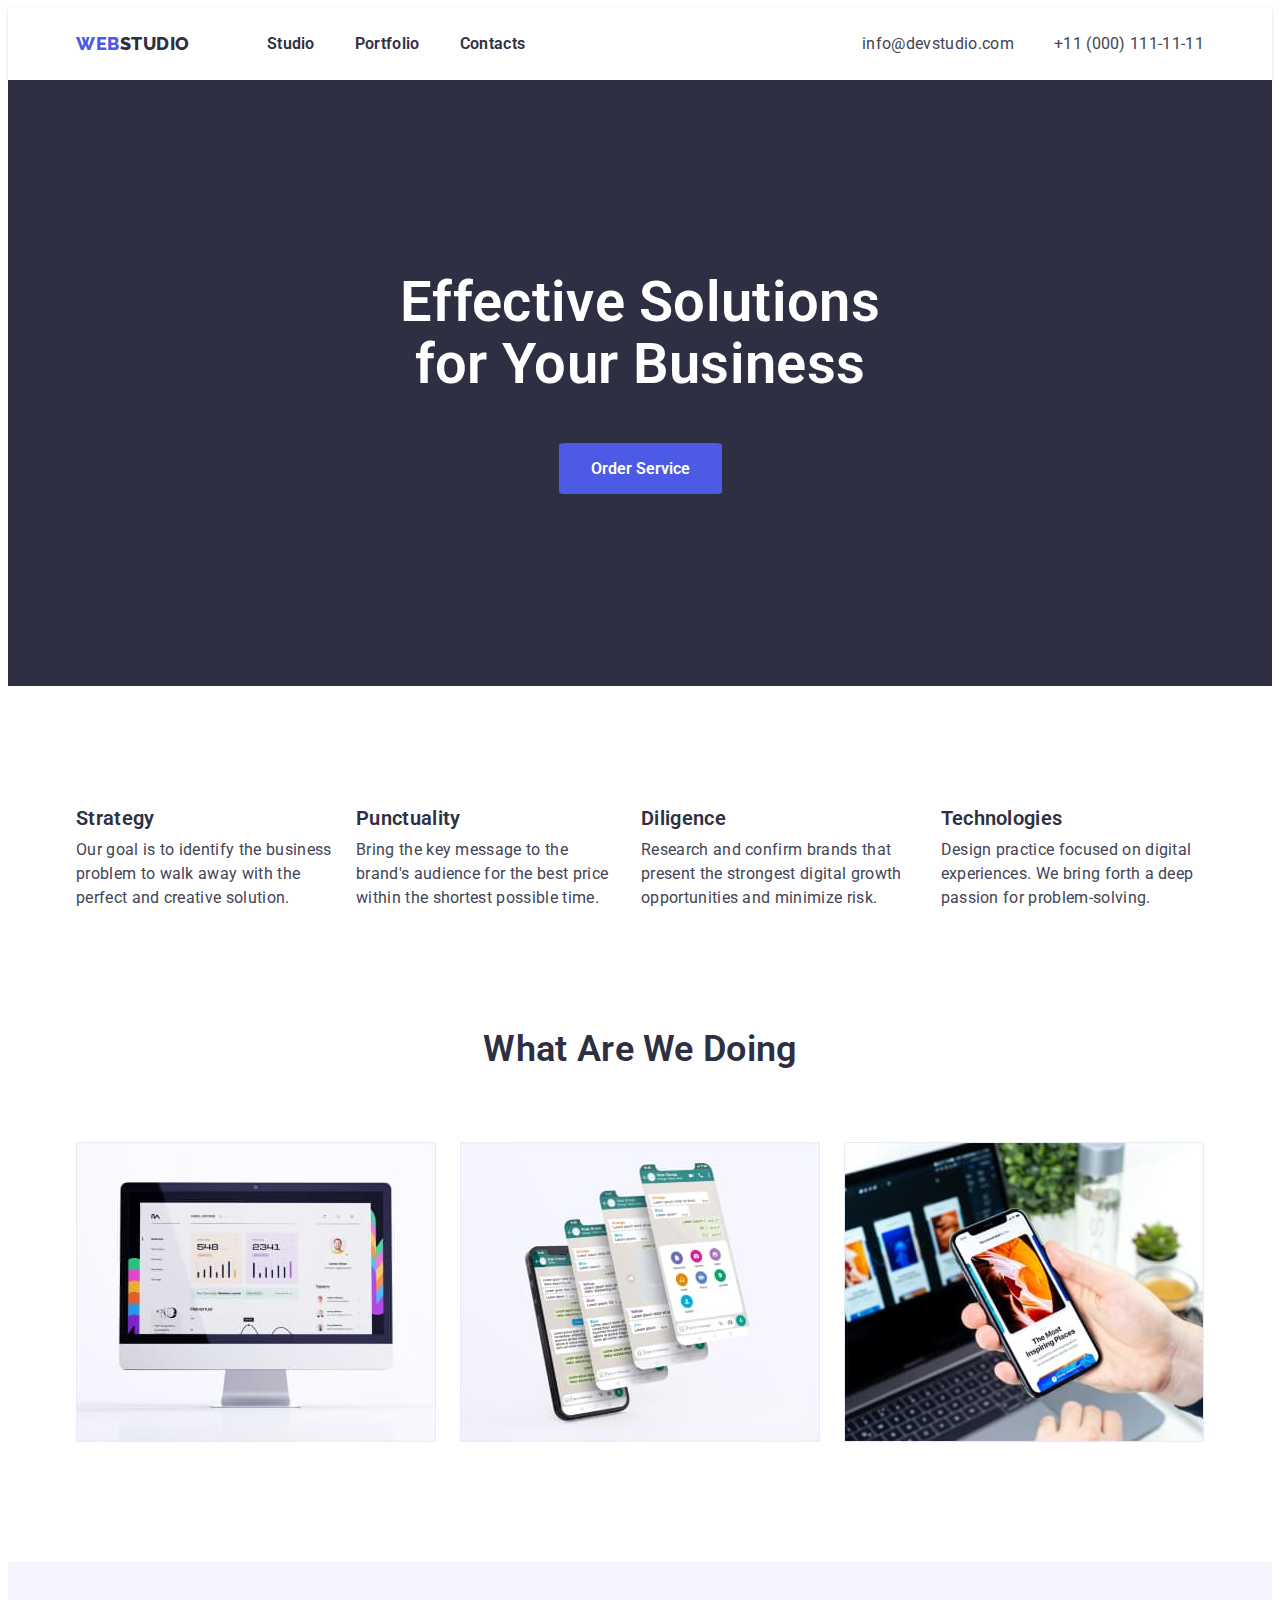
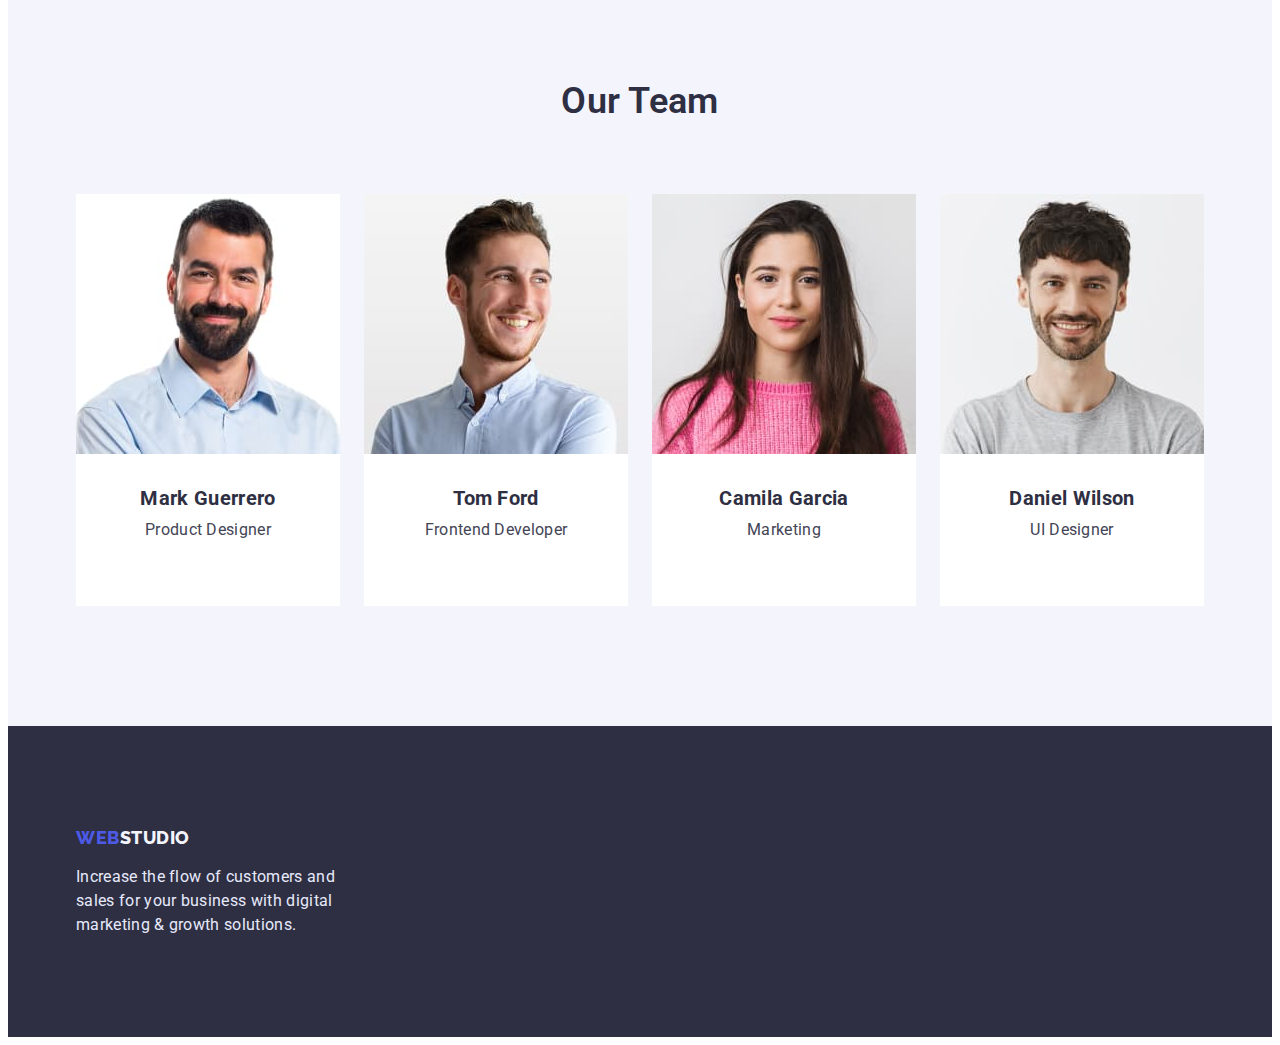
==== commit 9b1be44b: "Updated homework according to the comments" ====
--- a/index.html
+++ b/index.html
@@ -48,92 +48,106 @@
 			<!--Hero-->
 			<section class="hero">
 				<div class="container">
-				<h1 class="heading">
-					Effective Solutions <br />
-					for Your Business
-				</h1>
-				<button type="button" class="hero-btn">Order Service</button></div>
+					<h1 class="heading">
+						Effective Solutions <br />
+						for Your Business
+					</h1>
+					<button type="button" class="hero-btn">Order Service</button></div
+				>
 			</section>
 			<!--Values-->
-							<div class="container">
 			<section class="values section">
+				<div class="container">
 					<h2 class="visually-hidden">Our values</h2>
 					<ul class="list">
 						<li class="item">
 							<h3 class="heading">Strategy</h3>
-							<p> Our goal is to identify the business problem to walk away with the perfect and creative solution. </p>
+							<p class="description">
+								Our goal is to identify the business problem to walk away with the perfect and creative solution.
+							</p>
 						</li>
 						<li class="item">
 							<h3 class="heading">Punctuality</h3>
-							<p>
+							<p class="description">
 								Bring the key message to the brand's audience for the best price within the shortest possible time.
 							</p>
 						</li>
 						<li class="item">
 							<h3 class="heading">Diligence</h3>
-							<p>
+							<p class="description">
 								Research and confirm brands that present the strongest digital growth opportunities and minimize risk.
 							</p>
 						</li>
 						<li class="item">
 							<h3 class="heading">Technologies</h3>
-							<p>
+							<p class="description">
 								Design practice focused on digital experiences. We bring forth a deep passion for problem-solving.
 							</p>
 						</li>
 					</ul>
 				</div>
 			</section>
-
 			<!--work-->
-							<div class="container"><section class="work section">
+			<section class="work section">
+				<div class="container">
 					<h2 class="heading">What are we doing</h2>
 					<ul class="list">
-						<li class="item class="item"">
+						<li class="item">
 							<img src="./images/pc.jpg" alt="Computer screen" width="360" />
 						</li>
-						<li class="item class="item"">
+						<li class="item">
 							<img src="./images/phones.jpg" alt="phone with Whatsapp interface" width="360" />
 						</li>
-						<li class="item class="item"">
+						<li class="item">
 							<img src="./images/phone.jpg" alt="The phine in the hand" width="360" />
-						</li> </ul
-				></div>
-			</section>
-			<!--Our team-->	
+						</li>
+					</ul> </div
+			></section>
+			<!--Our team-->
 			<div class="team-background">
-			<div class="container">
-<section class="team section">
-					<h2 class="heading">Our Team</h2>
-					<ul class="list">
-						<li class="item">
-							<img src="./images/mark-guerrero.jpg" alt="Mark Guerrero" width="264" class="photo" />
-							<h3 class="name">Mark Guerrero</h3>
-							<p class="position">Product Designer</p>
-						</li>
-						<li class="item">
-							<img src="./images/tom-ford.jpg" alt="Tom Ford" width="264" class="photo" />
-							<h3 class="name">Tom Ford</h3>
-							<p class="position">Frontend Developer</p>
-						</li>
-						<li class="item">
-							<img src="./images/camila-garcia.jpg" alt="Camila Garcia" width="264" class="photo" />
-							<h3 class="name">Camila Garcia</h3>
-							<p class="position">Marketing</p>
-						</li>
+				<section class="team section">
+					<div class="container">
+						<h2 class="heading">Our Team</h2>
+						<ul class="list">
+							<li class="item">
+								<img src="./images/mark-guerrero.jpg" alt="Mark Guerrero" width="264" class="photo" />
+								<div class="team-info">
+									<h3 class="name">Mark Guerrero</h3>
+									<p class="position">Product Designer</p></div
+								>
+							</li>
+							<li class="item">
+								<img src="./images/tom-ford.jpg" alt="Tom Ford" width="264" class="photo" />
+								<div class="team-info">
+									<h3 class="name">Tom Ford</h3>
+									<p class="position">Frontend Developer</p></div
+								>
+							</li>
+							<li class="item">
+								<img src="./images/camila-garcia.jpg" alt="Camila Garcia" width="264" class="photo" />
+								<div class="team-info">
+									<h3 class="name">Camila Garcia</h3>
+									<p class="position">Marketing</p></div
+								>
+							</li>
 
-						<li class="item">
-							<img src="./images/daniel-wilson.jpg" alt="Daniel Wilson" width="264" class="photo" />
-							<h3 class="name">Daniel Wilson</h3>
-							<p class="position">UI Designer</p>
-						</li>
-					</ul></div>	</div
-				>
-			</section>
+							<li class="item">
+								<img src="./images/daniel-wilson.jpg" alt="Daniel Wilson" width="264" class="photo" />
+								<div class="team-info">
+									<h3 class="name">Daniel Wilson</h3>
+									<p class="position">UI Designer</p></div
+								>
+							</li>
+						</ul></div
+					>
+				</section></div
+			>
 		</main>
 		<footer class="footer">
 			<div class="container footer">
-				<a href="index.html" class="logo"><span class="logo-front">Web</span><span class="logo-back">Studio</span></a>
+				<a href="index.html" class="logo bottom"
+					><span class="logo-front">Web</span><span class="logo-back">Studio</span></a
+				>
 				<p class="footer-text">
 					Increase the flow of customers and sales for your business with digital marketing & growth solutions.
 				</p>
--- a/css/styles.css
+++ b/css/styles.css
@@ -44,6 +44,8 @@
 
 .container {
 	width: 1128px;
+	padding-left: 15px;
+	padding-right: 15px;
 	margin: 0 auto;
 }
 .section {
@@ -57,7 +59,7 @@
 
 /* header */
 .page-header {
-	border-bottom: solid 1px var(--secondary-text-color);
+	box-shadow: 0px 2px 1px rgba(46, 47, 66, 0.08), 0px 1px 1px rgba(46, 47, 66, 0.16), 0px 1px 6px rgba(46, 47, 66, 0.08);
 }
 .main-nav {
 	display: flex;
@@ -125,13 +127,13 @@
 
 /* hero */
 .hero {
+	padding-top: 192px;
+	padding-bottom: 192px;
 	background-color: var(--secondary-text-color);
 	margin-top: 0;
 	text-align: center;
 }
 .hero .heading {
-	margin: 0;
-	padding-top: 192px;
 	margin-bottom: 48px;
 	color: var(--alternative-text-color);
 	font-size: 56px;
@@ -140,7 +142,6 @@
 }
 /* button */
 .hero-btn {
-	margin-bottom: 192px;
 	padding: 16px 32px;
 	border: 0;
 	border-radius: 4%;
@@ -161,10 +162,15 @@
 	padding-bottom: 120px;
 }
 
-.values > .heading {
+.values .heading {
+	margin-bottom: 8px;
 	color: var(--secondary-text-color);
 	font-size: 20px;
 	line-height: 1.2;
+}
+.values .description {
+	font-weight: 400;
+	line-height: 1.5;
 }
 .values .list {
 	display: flex;
@@ -210,8 +216,10 @@
 .team.section {
 	text-align: center;
 }
-.photo {
-	margin-bottom: 32px;
+.team .team-info {
+	background-color: var(--background-color);
+	padding-top: 32px;
+	padding-bottom: 32px;
 }
 .team .heading {
 	margin-bottom: 72px;
@@ -238,11 +246,16 @@
 }
 /* footer */
 .footer {
-	background-color: var(--secondary-text-color);
-}
-.container.footer {
 	padding-top: 100px;
 	padding-bottom: 100px;
+	background-color: var(--secondary-text-color);
+}
+.container.footer {
+	padding: 0;
+}
+.logo.bottom {
+	display: block;
+	margin-bottom: 16px;
 }
 .footer-text {
 	max-width: 264px;
@@ -284,6 +297,7 @@
 }
 
 .projects .project-category {
+	color: var(--primary-text-color);
 	line-height: 1.5;
 }
 .filter {
@@ -292,6 +306,9 @@
 	margin-bottom: 72px;
 }
 .content-information {
-	margin-left: 16px;
-	margin-bottom: 32px;
-}
+	padding-left: 16px;
+	padding-bottom: 32px;
+	padding-top: 32px;
+	border: 0.5px solid #f4f4fd;
+	box-shadow: 0px 1px 6px rgba(46, 47, 66, 0.08);
+}
